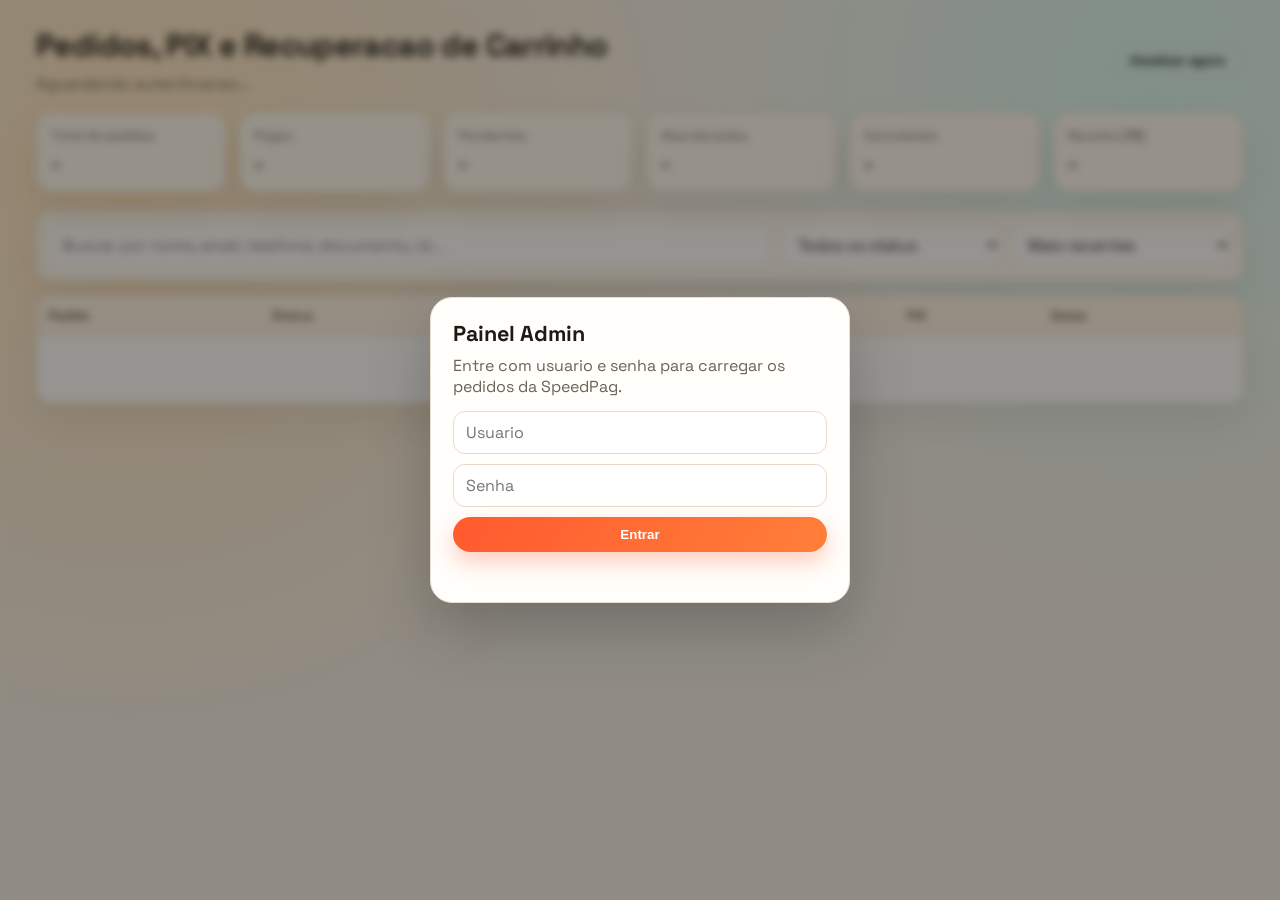
==== admin/index.html @ 1903640e "k" ====
<!doctype html>
<html lang="pt-BR">
<head>
  <meta charset="UTF-8" />
  <meta name="viewport" content="width=device-width, initial-scale=1.0" />
  <meta name="robots" content="noindex,nofollow" />
  <title>Admin | Pedidos PIX</title>
  <style>
    :root {
      --bg: #f4f1ea;
      --bg-panel: #fffaf1;
      --ink: #1d1a16;
      --muted: #6a6257;
      --line: #e6dbc8;
      --brand: #ff5a2f;
      --brand-2: #1b8f7a;
      --paid: #117f4d;
      --pending: #8f5d12;
      --canceled: #9a2f2f;
      --refund: #5548b8;
      --med: #8a3f8b;
      --radius: 16px;
      --shadow: 0 18px 40px rgba(32, 24, 17, 0.08);
    }

    * { box-sizing: border-box; }

    body {
      margin: 0;
      color: var(--ink);
      font-family: "Space Grotesk", "Segoe UI", sans-serif;
      background:
        radial-gradient(circle at 10% 20%, #ffe5bf 0%, transparent 45%),
        radial-gradient(circle at 90% 10%, #d8f8f0 0%, transparent 35%),
        var(--bg);
      min-height: 100vh;
    }

    .shell {
      max-width: 1260px;
      margin: 0 auto;
      padding: 26px;
    }

    .hero {
      display: grid;
      grid-template-columns: 1fr auto;
      gap: 14px;
      margin-bottom: 18px;
      align-items: center;
    }

    .hero h1 {
      margin: 0;
      font-size: clamp(1.5rem, 2.4vw, 2.5rem);
      letter-spacing: -0.02em;
    }

    .hero .subtitle {
      margin-top: 8px;
      color: var(--muted);
    }

    .btn {
      border: none;
      border-radius: 999px;
      padding: 10px 18px;
      font-weight: 700;
      cursor: pointer;
      transition: transform 180ms ease, filter 180ms ease;
    }

    .btn:hover {
      transform: translateY(-1px);
      filter: brightness(1.02);
    }

    .btn-primary {
      color: white;
      background: linear-gradient(120deg, var(--brand), #ff7f39);
      box-shadow: 0 10px 22px rgba(255, 90, 47, 0.3);
    }

    .btn-outline {
      background: transparent;
      border: 1px solid var(--line);
      color: var(--ink);
    }

    .kpi-grid {
      display: grid;
      grid-template-columns: repeat(6, minmax(0, 1fr));
      gap: 12px;
      margin-bottom: 18px;
    }

    .kpi {
      background: var(--bg-panel);
      border: 1px solid var(--line);
      border-radius: var(--radius);
      padding: 14px;
      box-shadow: var(--shadow);
      animation: reveal 350ms ease both;
    }

    .kpi .label {
      color: var(--muted);
      font-size: 0.82rem;
      margin-bottom: 6px;
    }

    .kpi .value {
      font-size: 1.35rem;
      font-weight: 800;
      letter-spacing: -0.01em;
    }

    .controls {
      display: grid;
      grid-template-columns: 1fr 220px 220px;
      gap: 10px;
      margin-bottom: 14px;
      background: var(--bg-panel);
      border: 1px solid var(--line);
      padding: 12px;
      border-radius: var(--radius);
      box-shadow: var(--shadow);
    }

    input, select {
      width: 100%;
      border-radius: 12px;
      border: 1px solid var(--line);
      background: #fff;
      color: var(--ink);
      padding: 10px 12px;
      font: inherit;
    }

    .table-wrap {
      overflow: auto;
      border-radius: var(--radius);
      border: 1px solid var(--line);
      background: #fff;
      box-shadow: var(--shadow);
    }

    table {
      width: 100%;
      border-collapse: collapse;
      min-width: 1060px;
    }

    thead th {
      position: sticky;
      top: 0;
      z-index: 2;
      text-align: left;
      font-size: 0.8rem;
      color: #5d4f3f;
      background: #fff4e6;
      border-bottom: 1px solid var(--line);
      padding: 11px;
    }

    tbody td {
      padding: 11px;
      border-bottom: 1px dashed #f0e6d6;
      vertical-align: top;
      font-size: 0.92rem;
    }

    tbody tr:hover {
      background: #fffbf4;
    }

    .badge {
      display: inline-flex;
      align-items: center;
      padding: 4px 9px;
      border-radius: 999px;
      font-size: 0.74rem;
      font-weight: 700;
      text-transform: uppercase;
      letter-spacing: 0.05em;
      border: 1px solid currentColor;
    }

    .badge-paid { color: var(--paid); }
    .badge-pending { color: var(--pending); }
    .badge-canceled { color: var(--canceled); }
    .badge-refund { color: var(--refund); }
    .badge-med { color: var(--med); }

    .mono {
      font-family: "IBM Plex Mono", Consolas, monospace;
      font-size: 0.8rem;
      word-break: break-all;
      color: #463a2d;
    }

    .small {
      color: var(--muted);
      font-size: 0.8rem;
    }

    .pix-cell {
      max-width: 360px;
    }

    .pix-actions {
      margin-top: 6px;
      display: flex;
      gap: 6px;
    }

    .tag {
      display: inline-block;
      padding: 3px 7px;
      border-radius: 8px;
      border: 1px solid #e8dbc7;
      background: #fcf4e7;
      font-size: 0.72rem;
      color: #71583d;
      font-weight: 700;
    }

    .login-overlay {
      position: fixed;
      inset: 0;
      display: grid;
      place-items: center;
      background: rgba(24, 19, 12, 0.45);
      backdrop-filter: blur(4px);
      z-index: 9;
    }

    .login-card {
      width: min(92vw, 420px);
      background: #fffefb;
      border-radius: 22px;
      border: 1px solid #eadfcf;
      box-shadow: 0 25px 60px rgba(0, 0, 0, 0.22);
      padding: 22px;
    }

    .login-card h2 {
      margin: 0 0 8px;
      font-size: 1.35rem;
    }

    .login-card p {
      margin: 0 0 14px;
      color: var(--muted);
    }

    .login-grid {
      display: grid;
      gap: 10px;
    }

    .error {
      margin-top: 8px;
      color: #a52f2f;
      font-weight: 700;
      min-height: 20px;
      font-size: 0.9rem;
    }

    .empty {
      text-align: center;
      color: var(--muted);
      padding: 24px;
    }

    @keyframes reveal {
      from { opacity: 0; transform: translateY(8px); }
      to { opacity: 1; transform: translateY(0); }
    }

    @media (max-width: 1120px) {
      .kpi-grid { grid-template-columns: repeat(3, minmax(0, 1fr)); }
      .controls { grid-template-columns: 1fr; }
      .hero { grid-template-columns: 1fr; }
    }

    @media (max-width: 680px) {
      .shell { padding: 14px; }
      .kpi-grid { grid-template-columns: repeat(2, minmax(0, 1fr)); }
      .kpi .value { font-size: 1.1rem; }
    }
  </style>
  <link rel="preconnect" href="https://fonts.googleapis.com">
  <link rel="preconnect" href="https://fonts.gstatic.com" crossorigin>
  <link href="https://fonts.googleapis.com/css2?family=IBM+Plex+Mono:wght@400;500&family=Space+Grotesk:wght@400;500;700;800&display=swap" rel="stylesheet">
</head>
<body>
  <div class="login-overlay" id="loginOverlay">
    <form class="login-card" id="loginForm">
      <h2>Painel Admin</h2>
      <p>Entre com usuario e senha para carregar os pedidos da SpeedPag.</p>
      <div class="login-grid">
        <input id="username" type="text" placeholder="Usuario" autocomplete="username" required />
        <input id="password" type="password" placeholder="Senha" autocomplete="current-password" required />
        <button class="btn btn-primary" type="submit">Entrar</button>
      </div>
      <div class="error" id="loginError"></div>
    </form>
  </div>

  <main class="shell">
    <section class="hero">
      <div>
        <h1>Pedidos, PIX e Recuperacao de Carrinho</h1>
        <div class="subtitle" id="lastSync">Aguardando autenticacao...</div>
      </div>
      <div>
        <button class="btn btn-outline" id="refreshBtn" disabled>Atualizar agora</button>
      </div>
    </section>

    <section class="kpi-grid">
      <article class="kpi"><div class="label">Total de pedidos</div><div class="value" id="kpiTotal">-</div></article>
      <article class="kpi"><div class="label">Pagos</div><div class="value" id="kpiPaid">-</div></article>
      <article class="kpi"><div class="label">Pendentes</div><div class="value" id="kpiPending">-</div></article>
      <article class="kpi"><div class="label">Abandonados</div><div class="value" id="kpiAbandoned">-</div></article>
      <article class="kpi"><div class="label">Cancelados</div><div class="value" id="kpiCanceled">-</div></article>
      <article class="kpi"><div class="label">Receita (R$)</div><div class="value" id="kpiRevenue">-</div></article>
    </section>

    <section class="controls">
      <input id="searchInput" type="search" placeholder="Buscar por nome, email, telefone, documento, id..." />
      <select id="statusFilter">
        <option value="all">Todos os status</option>
        <option value="paid">Pagos</option>
        <option value="pending">Pendentes</option>
        <option value="abandoned">Abandonados</option>
        <option value="canceled">Cancelados</option>
        <option value="refund">Reembolsados</option>
        <option value="med">Contestacao</option>
      </select>
      <select id="sortFilter">
        <option value="newest">Mais recentes</option>
        <option value="oldest">Mais antigos</option>
        <option value="highest">Maior valor</option>
        <option value="lowest">Menor valor</option>
      </select>
    </section>

    <section class="table-wrap">
      <table>
        <thead>
          <tr>
            <th>Pedido</th>
            <th>Status</th>
            <th>Valor</th>
            <th>Cliente</th>
            <th>PIX</th>
            <th>Datas</th>
          </tr>
        </thead>
        <tbody id="ordersBody">
          <tr><td colspan="6" class="empty">Sem dados carregados.</td></tr>
        </tbody>
      </table>
    </section>
  </main>

  <script>
    const state = {
      authHeader: "",
      orders: [],
      fetchedAt: null,
      abandonedAfterMinutes: 30,
    };

    const statusClass = {
      paid: "badge-paid",
      pending: "badge-pending",
      canceled: "badge-canceled",
      refund: "badge-refund",
      med: "badge-med",
    };

    const el = {
      loginOverlay: document.getElementById("loginOverlay"),
      loginForm: document.getElementById("loginForm"),
      username: document.getElementById("username"),
      password: document.getElementById("password"),
      loginError: document.getElementById("loginError"),
      refreshBtn: document.getElementById("refreshBtn"),
      lastSync: document.getElementById("lastSync"),
      searchInput: document.getElementById("searchInput"),
      statusFilter: document.getElementById("statusFilter"),
      sortFilter: document.getElementById("sortFilter"),
      ordersBody: document.getElementById("ordersBody"),
      kpiTotal: document.getElementById("kpiTotal"),
      kpiPaid: document.getElementById("kpiPaid"),
      kpiPending: document.getElementById("kpiPending"),
      kpiAbandoned: document.getElementById("kpiAbandoned"),
      kpiCanceled: document.getElementById("kpiCanceled"),
      kpiRevenue: document.getElementById("kpiRevenue"),
    };

    function formatDate(value) {
      if (!value) return "-";
      const d = new Date(value);
      if (Number.isNaN(d.getTime())) return "-";
      return d.toLocaleString("pt-BR");
    }

    function formatMoney(cents) {
      return (Number(cents || 0) / 100).toLocaleString("pt-BR", { style: "currency", currency: "BRL" });
    }

    function safe(value) {
      if (value === null || value === undefined || value === "") return "-";
      return String(value)
        .replaceAll("&", "&amp;")
        .replaceAll("<", "&lt;")
        .replaceAll(">", "&gt;")
        .replaceAll('"', "&quot;")
        .replaceAll("'", "&#39;");
    }

    function copyText(value) {
      if (!value) return;
      navigator.clipboard.writeText(value).catch(() => {});
    }

    function computeKpis(orders) {
      const totals = {
        total: orders.length,
        paid: 0,
        pending: 0,
        abandoned: 0,
        canceled: 0,
        revenue: 0,
      };

      orders.forEach((order) => {
        if (order.status === "paid") {
          totals.paid += 1;
          totals.revenue += Number(order.amount || 0);
        }
        if (order.status === "pending") totals.pending += 1;
        if (order.status === "canceled") totals.canceled += 1;
        if (order.isAbandoned) totals.abandoned += 1;
      });

      return totals;
    }

    function matchesSearch(order, term) {
      if (!term) return true;
      const text = [
        order.id,
        order.externalRef,
        order.customer && order.customer.name,
        order.customer && order.customer.email,
        order.customer && order.customer.phone,
        order.customer && order.customer.document,
        order.pixCode,
      ].join(" ").toLowerCase();
      return text.includes(term);
    }

    function sortOrders(orders, mode) {
      const sorted = [...orders];
      sorted.sort((a, b) => {
        if (mode === "highest") return Number(b.amount || 0) - Number(a.amount || 0);
        if (mode === "lowest") return Number(a.amount || 0) - Number(b.amount || 0);
        const aTime = a.createdAt ? new Date(a.createdAt).getTime() : 0;
        const bTime = b.createdAt ? new Date(b.createdAt).getTime() : 0;
        if (mode === "oldest") return aTime - bTime;
        return bTime - aTime;
      });
      return sorted;
    }

    function filterOrders() {
      const term = el.searchInput.value.trim().toLowerCase();
      const status = el.statusFilter.value;
      const sort = el.sortFilter.value;

      let list = state.orders.filter((order) => matchesSearch(order, term));

      if (status !== "all") {
        if (status === "abandoned") {
          list = list.filter((order) => order.isAbandoned);
        } else {
          list = list.filter((order) => order.status === status);
        }
      }

      return sortOrders(list, sort);
    }

    function renderRows() {
      const rows = filterOrders();

      if (!rows.length) {
        el.ordersBody.innerHTML = '<tr><td colspan="6" class="empty">Nenhum pedido encontrado com os filtros atuais.</td></tr>';
        const kpi = computeKpis([]);
        renderKpis(kpi);
        return;
      }

      const html = rows.map((order) => {
        const badgeClass = statusClass[order.status] || "badge-pending";
        const statusLabel = order.isAbandoned && order.status === "pending"
          ? "abandoned"
          : order.status;

        return `
          <tr>
            <td>
              <div><strong>#${safe(order.id)}</strong></div>
              <div class="small">Ref: ${safe(order.externalRef || "-")}</div>
              <div class="small">Metodo: ${safe(order.paymentMethod || "pix")}</div>
            </td>
            <td>
              <span class="badge ${badgeClass}">${safe(statusLabel)}</span>
              <div class="small">raw: ${safe(order.rawStatus)}</div>
              ${order.isAbandoned ? '<div class="tag">Carrinho abandonado</div>' : ''}
            </td>
            <td>
              <div><strong>${formatMoney(order.amount)}</strong></div>
              <div class="small">${safe(order.amountFormatted || "0.00")}</div>
            </td>
            <td>
              <div><strong>${safe(order.customer && order.customer.name)}</strong></div>
              <div class="small">${safe(order.customer && order.customer.email)}</div>
              <div class="small">${safe(order.customer && order.customer.phone)}</div>
              <div class="mono">${safe(order.customer && order.customer.document)}</div>
            </td>
            <td class="pix-cell">
              <div class="mono">${safe(order.pixCode || "Sem codigo PIX")}</div>
              <div class="pix-actions">
                <button class="btn btn-outline" data-copy="${safe(order.pixCode || "")}">Copiar PIX</button>
                ${order.secureUrl ? `<a class="btn btn-outline" target="_blank" rel="noopener" href="${safe(order.secureUrl)}">Abrir link</a>` : ""}
              </div>
            </td>
            <td>
              <div class="small">Criado: ${formatDate(order.createdAt)}</div>
              <div class="small">Pago: ${formatDate(order.paidAt)}</div>
              <div class="small">Expira PIX: ${safe(order.pixExpirationDate || "-")}</div>
            </td>
          </tr>
        `;
      }).join("");

      el.ordersBody.innerHTML = html;
      el.ordersBody.querySelectorAll("button[data-copy]").forEach((button) => {
        button.addEventListener("click", () => {
          const value = button.getAttribute("data-copy") || "";
          if (value && value !== "-") copyText(value);
        });
      });

      renderKpis(computeKpis(rows));
    }

    function renderKpis(totals) {
      el.kpiTotal.textContent = String(totals.total);
      el.kpiPaid.textContent = String(totals.paid);
      el.kpiPending.textContent = String(totals.pending);
      el.kpiAbandoned.textContent = String(totals.abandoned);
      el.kpiCanceled.textContent = String(totals.canceled);
      el.kpiRevenue.textContent = formatMoney(totals.revenue);
    }

    async function loadOrders() {
      const response = await fetch("/api/admin/orders", {
        headers: {
          Authorization: state.authHeader,
          Accept: "application/json",
        },
      });

      const payload = await response.json().catch(() => ({}));
      if (!response.ok) {
        throw new Error(payload.error || "Falha ao carregar pedidos");
      }

      state.orders = Array.isArray(payload.orders) ? payload.orders : [];
      state.fetchedAt = payload.fetchedAt || new Date().toISOString();
      state.abandonedAfterMinutes = payload.abandonedAfterMinutes || 30;

      el.lastSync.textContent = `Atualizado em ${new Date(state.fetchedAt).toLocaleString("pt-BR")} | Abandono apos ${state.abandonedAfterMinutes} min sem pagamento`;
      renderRows();
    }

    async function refresh() {
      el.refreshBtn.disabled = true;
      el.refreshBtn.textContent = "Atualizando...";
      try {
        await loadOrders();
      } catch (error) {
        el.ordersBody.innerHTML = `<tr><td colspan="6" class="empty">${safe(error.message)}</td></tr>`;
      } finally {
        el.refreshBtn.disabled = false;
        el.refreshBtn.textContent = "Atualizar agora";
      }
    }

    el.loginForm.addEventListener("submit", async (event) => {
      event.preventDefault();
      const user = el.username.value.trim();
      const pass = el.password.value;

      if (!user || !pass) {
        el.loginError.textContent = "Informe usuario e senha.";
        return;
      }

      state.authHeader = `Basic ${btoa(`${user}:${pass}`)}`;
      try {
        await loadOrders();
        sessionStorage.setItem("adminAuthHeader", state.authHeader);
        el.loginOverlay.style.display = "none";
        el.refreshBtn.disabled = false;
      } catch (error) {
        el.loginError.textContent = error.message || "Nao foi possivel autenticar";
      }
    });

    el.refreshBtn.addEventListener("click", refresh);
    el.searchInput.addEventListener("input", renderRows);
    el.statusFilter.addEventListener("change", renderRows);
    el.sortFilter.addEventListener("change", renderRows);

    (async function bootstrap() {
      const cached = sessionStorage.getItem("adminAuthHeader");
      if (!cached) return;

      state.authHeader = cached;
      try {
        await loadOrders();
        el.loginOverlay.style.display = "none";
        el.refreshBtn.disabled = false;
      } catch {
        sessionStorage.removeItem("adminAuthHeader");
      }
    })();
  </script>
</body>
</html>
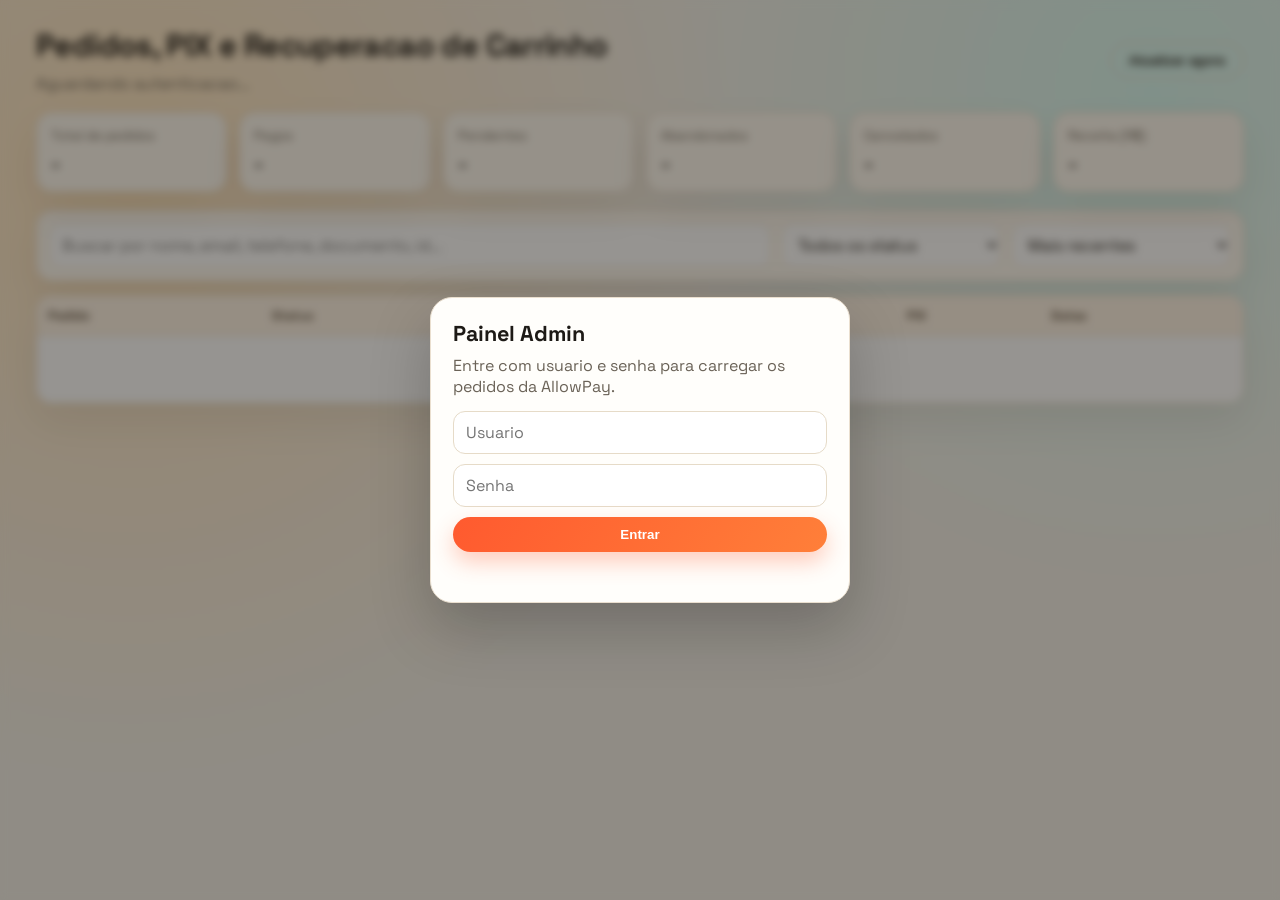
==== commit 0d8eb343: "k" ====
--- a/admin/index.html
+++ b/admin/index.html
@@ -298,7 +298,7 @@
   <div class="login-overlay" id="loginOverlay">
     <form class="login-card" id="loginForm">
       <h2>Painel Admin</h2>
-      <p>Entre com usuario e senha para carregar os pedidos da SpeedPag.</p>
+      <p>Entre com usuario e senha para carregar os pedidos da AllowPay.</p>
       <div class="login-grid">
         <input id="username" type="text" placeholder="Usuario" autocomplete="username" required />
         <input id="password" type="password" placeholder="Senha" autocomplete="current-password" required />
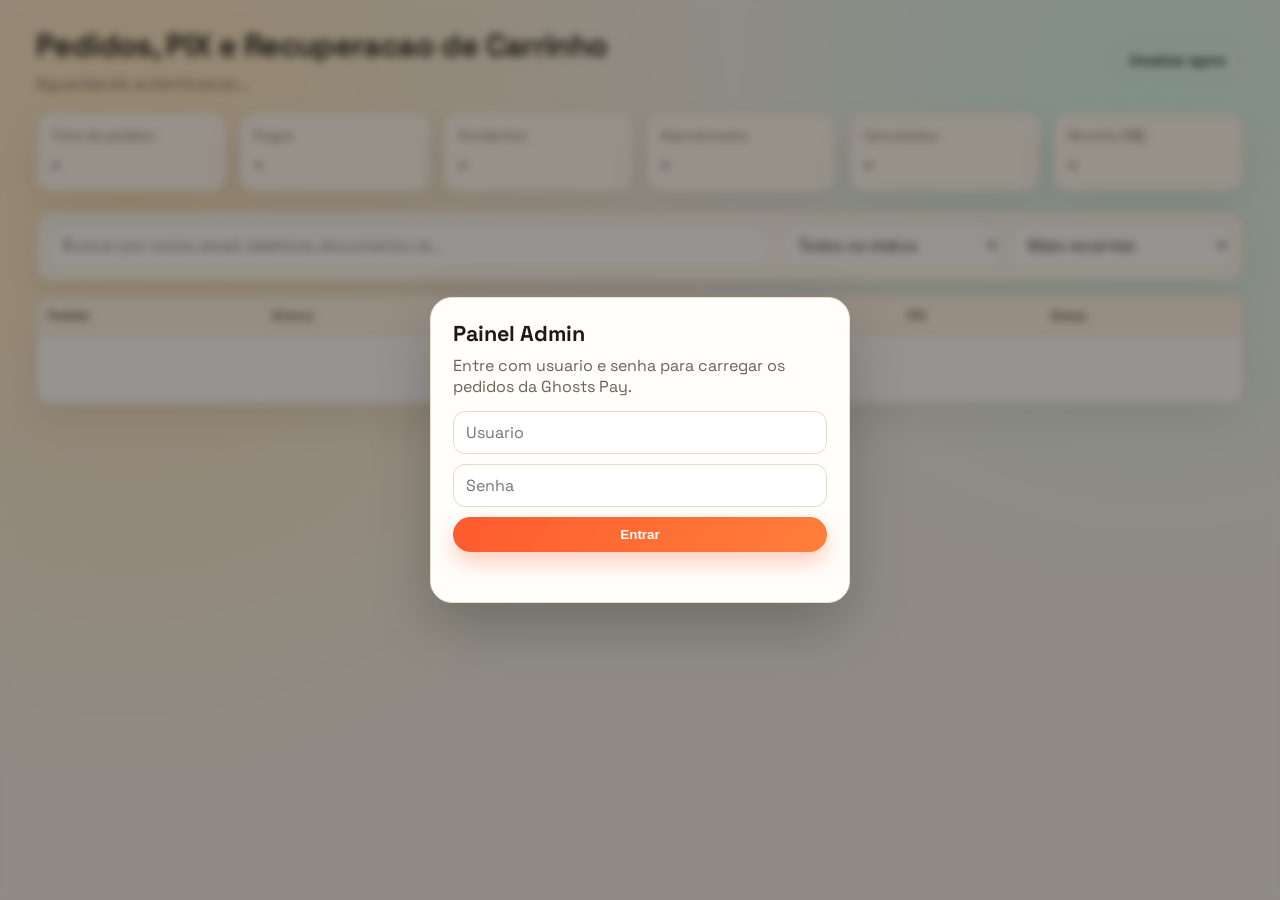
==== commit 3a13aad6: "gh" ====
--- a/admin/index.html
+++ b/admin/index.html
@@ -298,7 +298,7 @@
   <div class="login-overlay" id="loginOverlay">
     <form class="login-card" id="loginForm">
       <h2>Painel Admin</h2>
-      <p>Entre com usuario e senha para carregar os pedidos da AllowPay.</p>
+      <p>Entre com usuario e senha para carregar os pedidos da Ghosts Pay.</p>
       <div class="login-grid">
         <input id="username" type="text" placeholder="Usuario" autocomplete="username" required />
         <input id="password" type="password" placeholder="Senha" autocomplete="current-password" required />
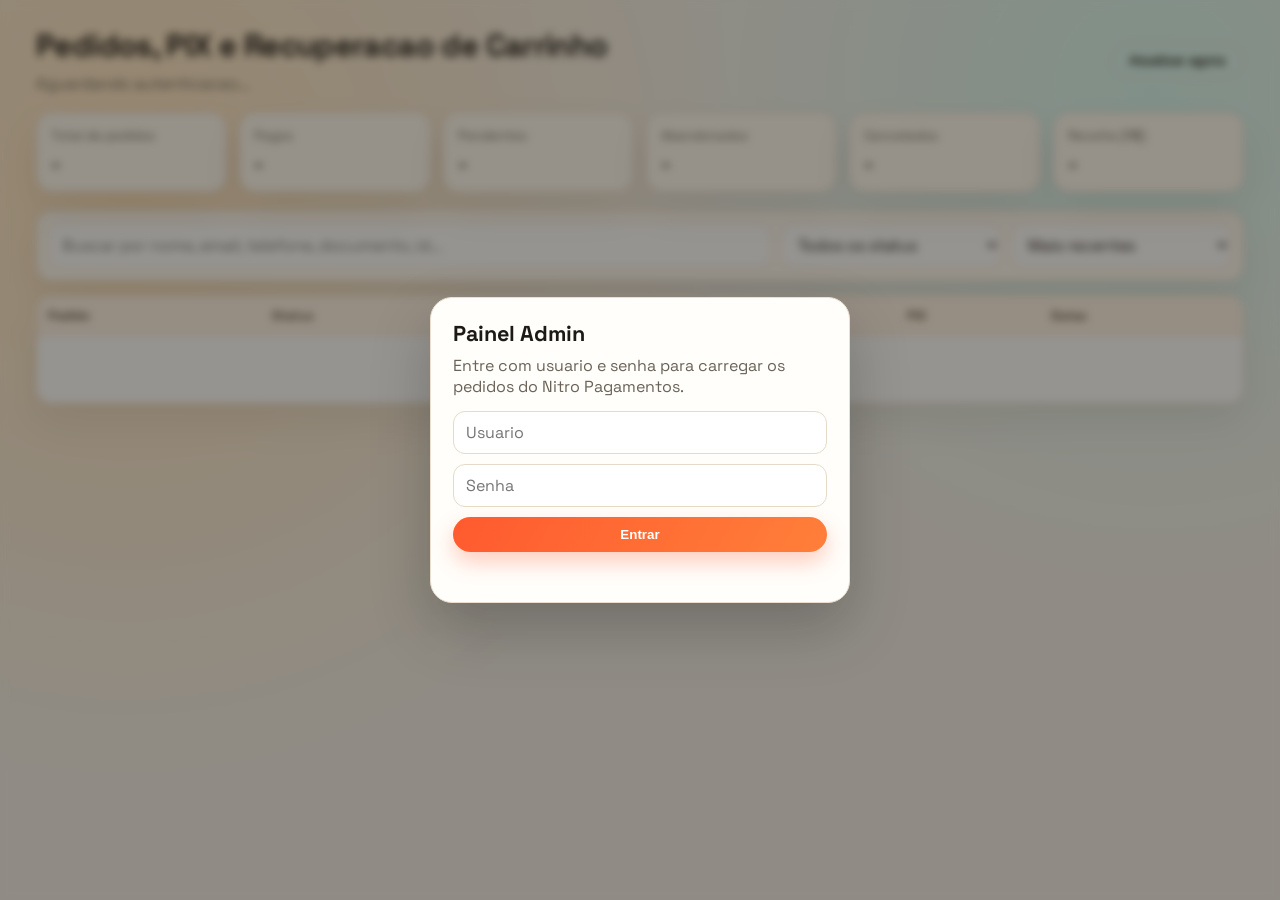
==== commit ff18f4f6: "k" ====
--- a/admin/index.html
+++ b/admin/index.html
@@ -298,7 +298,7 @@
   <div class="login-overlay" id="loginOverlay">
     <form class="login-card" id="loginForm">
       <h2>Painel Admin</h2>
-      <p>Entre com usuario e senha para carregar os pedidos da Ghosts Pay.</p>
+      <p>Entre com usuario e senha para carregar os pedidos do Nitro Pagamentos.</p>
       <div class="login-grid">
         <input id="username" type="text" placeholder="Usuario" autocomplete="username" required />
         <input id="password" type="password" placeholder="Senha" autocomplete="current-password" required />
